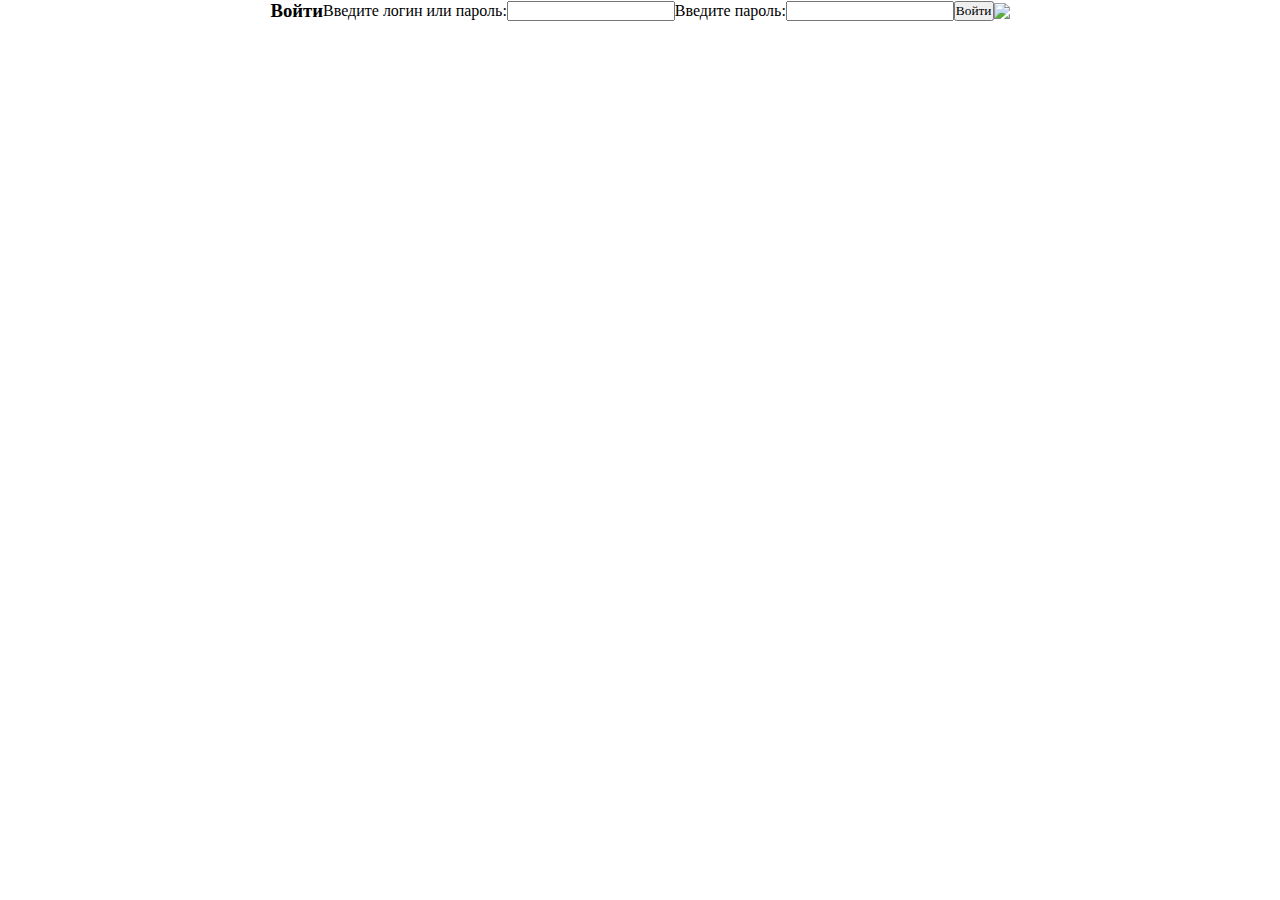
==== src/fron-end/pages/authorization/index.html @ 10e3ac95 "stru" ====
<!doctype html>
<html>
<head>
    <meta charset="UTF-8">
    <meta name="viewport"
          content="width=device-width, user-scalable=no, initial-scale=1.0, maximum-scale=1.0, minimum-scale=1.0">
    <meta http-equiv="X-UA-Compatible" content="ie=edge">

    <link rel="stylesheet" href="../../styles/style.css">
    <link rel="stylesheet" href="../../chart.js/Chart.min.css">
    <link rel="icon" href="../../assets/icon-browser.png" type="image/png"/>
    <title>Target Intelligence</title>
</head>
<body>

    <section class="flex center authorization">
        <form class="flex center login">
            <h3 class="flex h1">Войти</h3>
            <label class="flex lb">Введите логин или пароль:</label>
            <input type="email" class="flex in">
            <label class="flex lb">Введите пароль:</label>
            <input type="password" class="flex in" id="in">
            <button class="flex center suc">Войти</button>
        </form>
        <img src="../../assets/bg-point.svg" class="flex point">
    </section>
    <script src="../../chart.js/Chart.min.js"></script>
</body>
</html>
---- src/fron-end/styles/style.css ----
@font-face {
    font-family: Babes;
    src: url("../fonts/BebasNeueCyrillicRegular.ttf");
}

* {
    position: relative;
    padding: 0;
    margin: 0;
    box-sizing: border-box;
    font-family: Babes;
}

.flex {
    display: flex;
}

.center {
    align-items: center;
    justify-content: center;
}

.landing {
    display: flex;
    flex-direction: column;
    justify-content: center;
    align-items: center;
    background-color: #000000;
    width: 100%;
}

.landing_logo {
    width: 650px;
    height: 650px;
    background-color: #000000;
    margin-top: 50px;
    margin-bottom: 50px;
}


.landing span {
    width: 1085px;
    height: 121px;
    text-align: center;
    color: #FFFFFF;
    font-size: 48px;
    line-height: 58px;
}

.landing_btn {
    width: 60px;
    height: 60px;
    border: none;
    cursor: pointer;
    background: transparent;
}

.landing_btn img {
    width: 60px;
    height: 60px;
}
---- src/fron-end/chart.js/Chart.min.css ----
@keyframes chartjs-render-animation{from{opacity:.99}to{opacity:1}}.chartjs-render-monitor{animation:chartjs-render-animation 1ms}.chartjs-size-monitor,.chartjs-size-monitor-expand,.chartjs-size-monitor-shrink{position:absolute;direction:ltr;left:0;top:0;right:0;bottom:0;overflow:hidden;pointer-events:none;visibility:hidden;z-index:-1}.chartjs-size-monitor-expand>div{position:absolute;width:1000000px;height:1000000px;left:0;top:0}.chartjs-size-monitor-shrink>div{position:absolute;width:200%;height:200%;left:0;top:0}
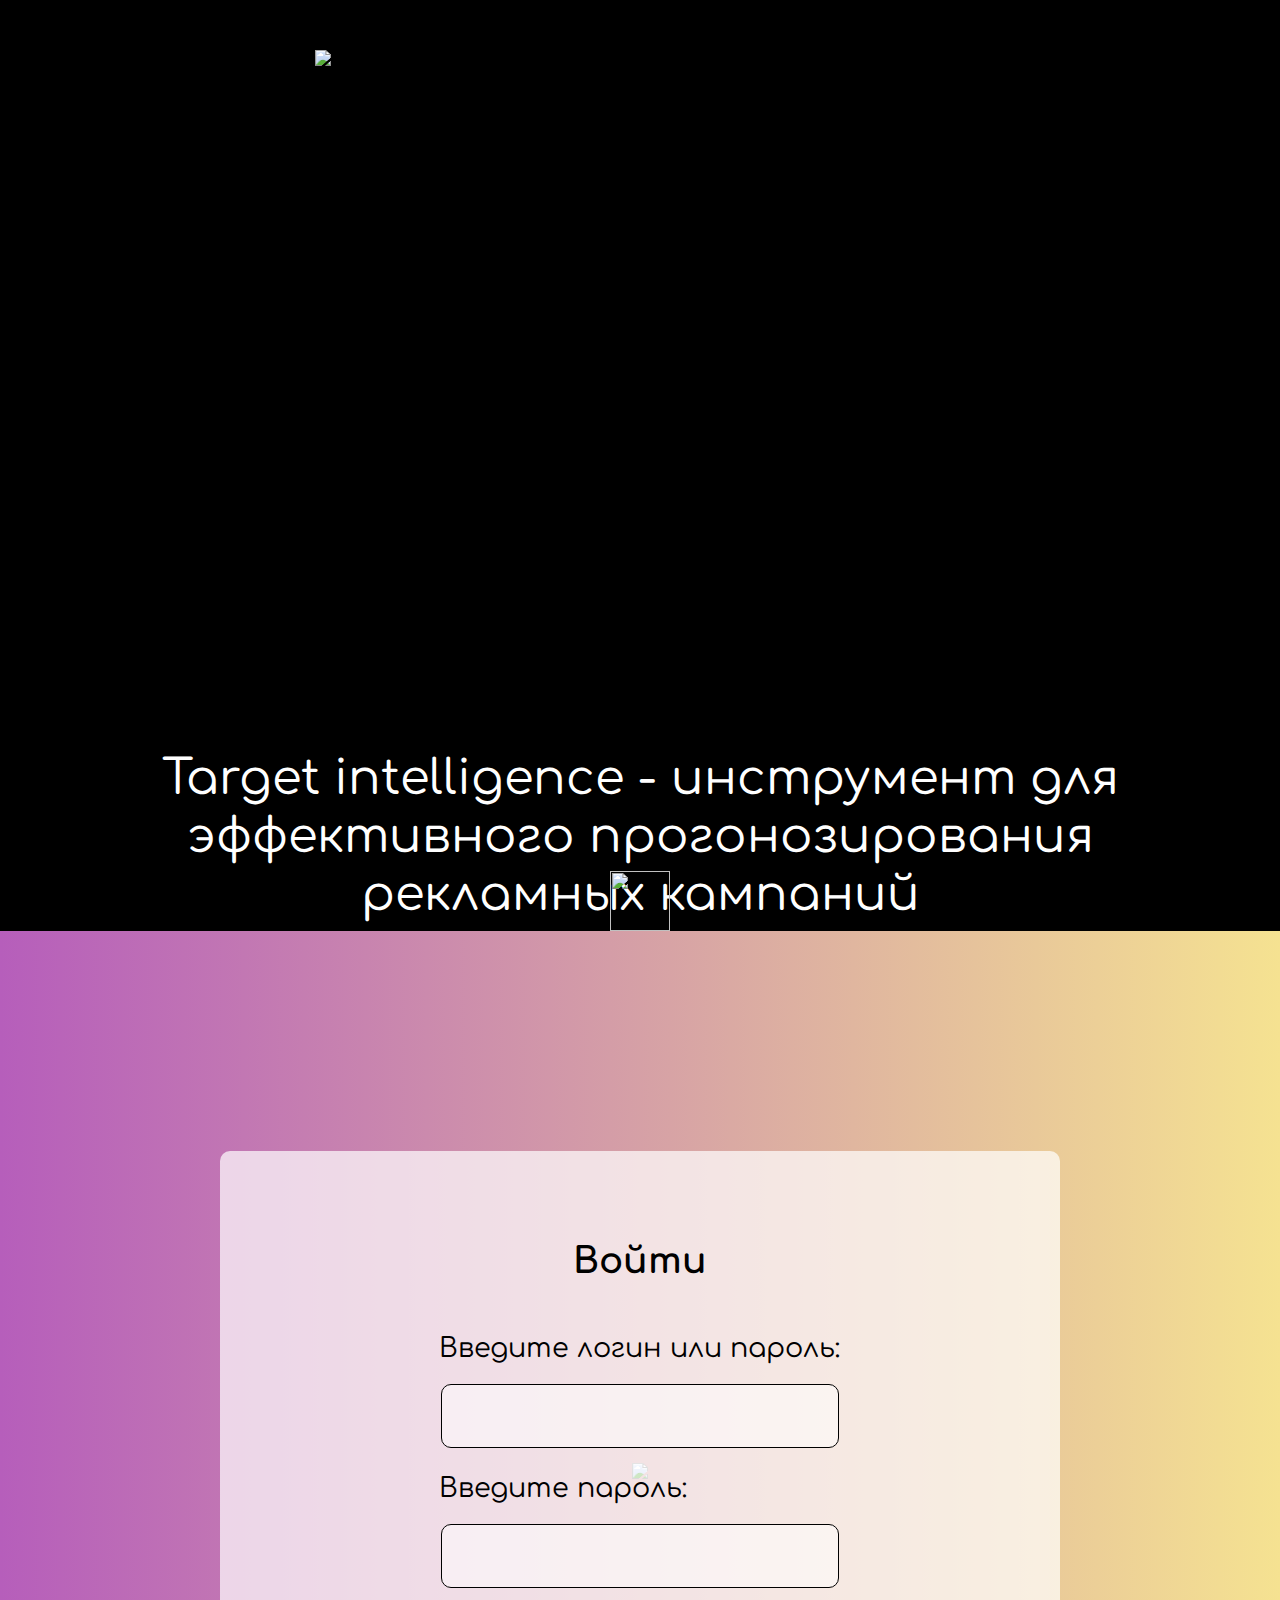
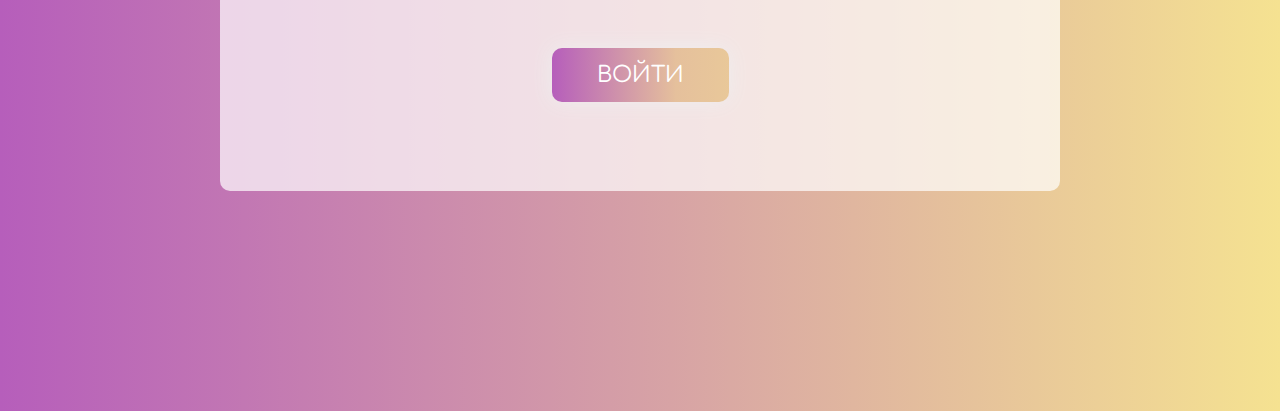
==== commit a066dce7: "Merge remote-tracking branch 'origin/master'" ====
--- a/src/fron-end/pages/authorization/index.html
+++ b/src/fron-end/pages/authorization/index.html
@@ -12,6 +12,13 @@
     <title>Target Intelligence</title>
 </head>
 <body>
+    <section class="landing">
+        <img src="../assets/MyLogo1.png" alt="Logo" class="landing_logo">
+        <span>Target intelligence - инструмент для эффективного прогонозирования рекламных кампаний</span>
+        <button class="landing_btn">
+            <img src="../assets/icon-down.png" alt="">
+        </button>
+    </section>
 
     <section class="flex center authorization">
         <form class="flex center login">
--- a/src/fron-end/styles/style.css
+++ b/src/fron-end/styles/style.css
@@ -1,6 +1,7 @@
-@font-face {
-    font-family: Babes;
-    src: url("../fonts/BebasNeueCyrillicRegular.ttf");
+@import url('https://fonts.googleapis.com/css2?family=Comfortaa:wght@300;400;500;600;700&display=swap');
+
+:root {
+    --blac: #000000;
 }
 
 * {
@@ -8,7 +9,78 @@
     padding: 0;
     margin: 0;
     box-sizing: border-box;
-    font-family: Babes;
+    font-family: 'Comfortaa', cursive;
+}
+
+.flex {
+    display: flex;
+}
+
+.center {
+    align-items: center;
+    justify-content: center;
+}
+
+.authorization {
+    height: 1080px;
+    background: linear-gradient(90deg, #B65EBB 0%, #F5E291 100%);
+}
+
+.authorization .login {
+    width: 840px;
+    height: 640px;
+    background: rgba(255, 255, 255, 0.7);
+    border-radius: 10px;
+    flex-direction: column;
+    z-index: 1;
+}
+
+.authorization .login .h1 {
+    font-size: 36px;
+    line-height: 41px;
+    color: var(--blac);
+    margin-bottom: 51px;
+}
+
+.authorization .login .lb {
+    width: 402px;
+    font-size: 27px;
+    line-height: 31px;
+    color: var(--blac);
+    margin-bottom: 20px;
+    justify-content: flex-start;
+    white-space: nowrap;
+}
+
+.authorization .login .in {
+    width: 398px;
+    height: 64px;
+    background: rgba(255, 255, 255, 0.5);
+    border: 1px solid #000000;
+    border-radius: 10px;
+    outline: none;
+    padding-left: 15px;
+    font-size: 24px;
+    margin-bottom: 25px;
+}
+
+.authorization .login #in {
+    margin-bottom: 60px;
+}
+
+.authorization .suc {
+    background-image: linear-gradient(to right, #b65ebb 0%, #e5c09c  35%, #f5e291  100%);
+    padding: 15px 45px;
+    text-align: center;
+    text-transform: uppercase;
+    transition: 0.5s;
+    background-size: 200% auto;
+    color: white;
+    box-shadow: 0 0 20px #eee;
+    border-radius: 10px;
+    border: none;
+    cursor: pointer;
+    font-size: 22px;
 }
 
 .flex {
@@ -59,3 +131,14 @@
     width: 60px;
     height: 60px;
 }
+
+.authorization .suc:hover {
+    background-position: right center; /* change the direction of the change here */
+    color: #fff;
+    text-decoration: none;
+}
+
+.point {
+    position: absolute;
+    z-index: 0;
+}
